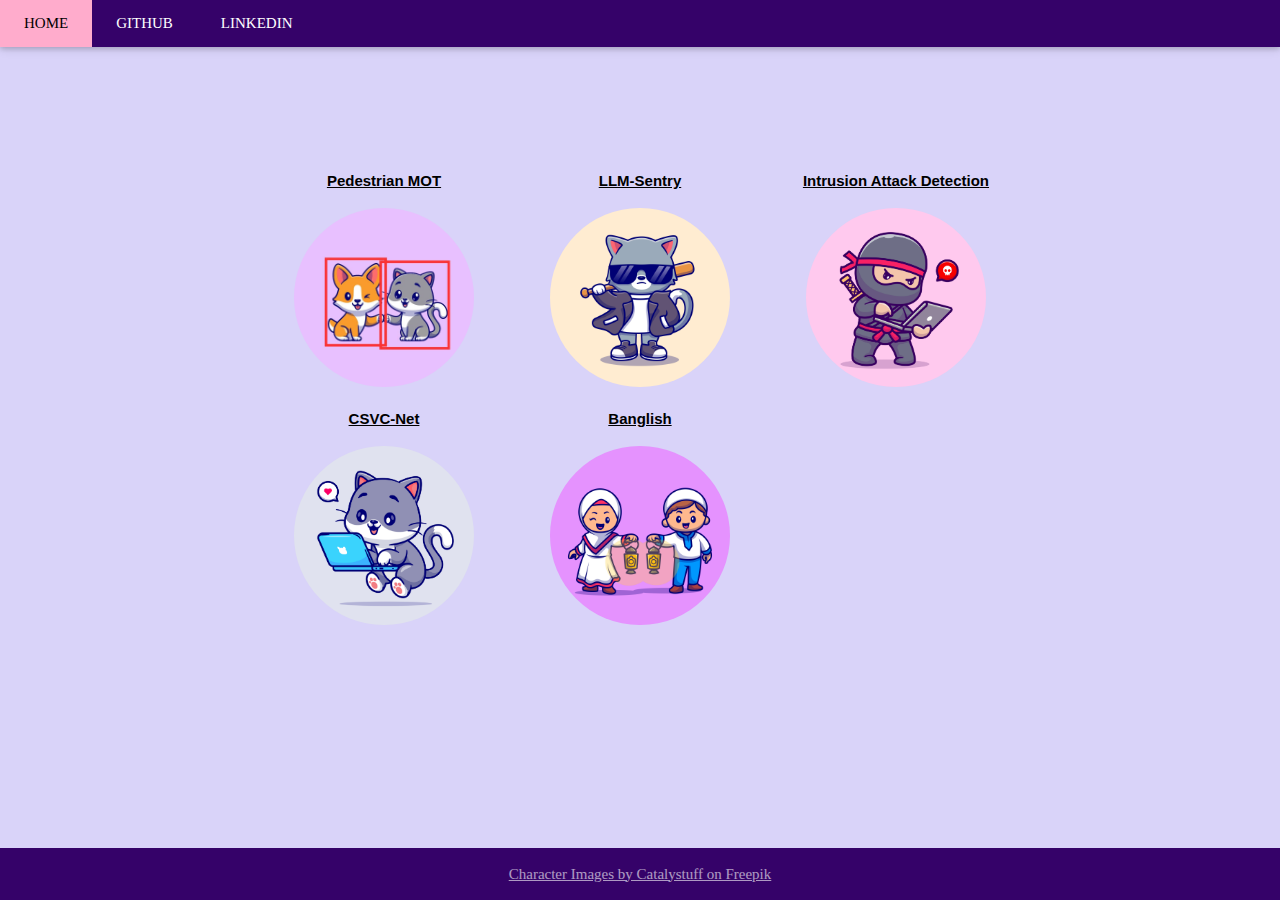
==== projects.html @ 1a17dca5 "11 Feb 2025 Update" ====
<!DOCTYPE html>
<html lang="en">
<head>
<title>Arowa Yasmeen - Projects</title>
<link rel="icon" type="image/png" href="/images/favicon.png">
<meta charset="UTF-8">
<meta name="viewport" content="width=device-width, initial-scale=1">
<link rel="stylesheet" href="styles.css">
<link rel="stylesheet" href="https://cdnjs.cloudflare.com/ajax/libs/font-awesome/4.7.0/css/font-awesome.min.css">
</head>

<body>

<!-- Navbar -->
<div class="w3-top">
    <div class="w3-bar w3-deep-purple w3-card">
      <a href="index.html" 
      class="w3-bar-item w3-button w3-padding-large w3-pixelfont">
      HOME
      </a>
      <a href="https://github.com/arowayasmeen" 
      class="w3-bar-item w3-button w3-padding-large w3-pixelfont">
      GITHUB
      </a>
      <a href="https://www.linkedin.com/in/arowa-yasmeen/" 
      class="w3-bar-item w3-button w3-padding-large w3-pixelfont">
      LINKEDIN
      </a>
    </div>
</div>

<!-- Page content -->
<div class="w3-content" style="max-width:2000px;margin-top:46px">

    <div class="w3-container w3-content w3-center w3-padding-64" style="max-width: 800px" id="band">
      
      <!-- Tagline -->
      <div class="typewriter">
        <h2 class="w3-wide" style="text-align: center; max-width: 360px">My Projects</h2>
      </div>

      <!-- Buttons Row 1-->
      <div class="w3-row">
        <!-- MOT -->
        <div class="w3-third">
          <p class="w3-sans-serif"><a href="projects.html"><b>Pedestrian MOT</b></a></p>
          <a href="projects.html">
            <img src="images/opt/MOT2.jpg" 
            class="w3-round" 
            alt="MOT" 
            style="width:70%; border-radius: 50%;"></a>
        </div>
        <!-- LLM-Sentry -->
        <div class="w3-third">
          <p class="w3-sans-serif"><a href="projects.html"><b>LLM-Sentry</b></a></p>
          <a href="projects.html">
            <img src="images/opt/LLMSentry.jpg" 
            class="w3-round" 
            alt="LLMSentry" 
            style="width:70%; border-radius: 50%;">
          </a>
        </div>
        <!-- IAD -->
        <div class="w3-third">
          <p class="w3-sans-serif"><a href="projects.html"><b>Intrusion Attack Detection</b></a></p>
          <a href="projects.html">
            <img src="images/opt/intrusion.jpg" 
            class="w3-round" 
            alt="Intrusion Attack Detection" 
            style="width:70%; border-radius: 50%;">
          </a>
        </div>
      </div>
      <!-- Buttons Row 2-->
      <div class="w3-row">
        <!-- CSVC-Net -->
        <div class="w3-third">
          <p class="w3-sans-serif" ><a href="projects.html"><b>CSVC-Net</b></a></p>
          <a href="projects.html">
            <img src="images/opt/blogimg.jpg" 
            class="w3-round w3-margin-bottom" 
            alt="CSVC-Net" 
            style="width:70%; border-radius: 50%;"></a>
        </div>
        <!-- Banglish -->
        <div class="w3-third">
          <p class="w3-sans-serif"><a href="projects.html"><b>Banglish</b></a></p>
          <a href="projects.html">
            <img src="images/opt/banglish.jpg" 
            class="w3-round w3-margin-bottom" 
            alt="Banglish" 
            style="width:70%; border-radius: 50%;"></a>
        </div>
      </div>
    </div>
</div>
  
<!-- Footer -->
<footer class="w3-bar w3-center w3-deep-purple w3-pixelfont">
    <p class="w3-medium w3-opacity"><a href="http://www.freepik.com">Character Images by Catalystuff on Freepik</a></p>
  </footer>
  
</body>
</html>
---- styles.css ----
@font-face {
    font-family: 'My Font';
    src: url('pixelfont.TTF');
  }

html{box-sizing:border-box}*,*:before,*:after{box-sizing:inherit}
html{-ms-text-size-adjust:100%;
    -webkit-text-size-adjust:100%}
body{margin:0;
    min-height: 100vh;
    background-image: url("images/bg.jpg");
    background-size: cover;
    display: flex; 
    flex-direction: column;}

footer,header,nav{display:block}
footer{color: white;}
a{background-color:transparent; color:inherit}a:active,a:hover{outline-width:0}
b,strong{font-weight:bolder}
html,body{font-family:Verdana,sans-serif;
    font-size:15px;
    line-height:1.5}
html{overflow-x:hidden}

h1{font-size:36px}
h2{font-size:30px}
h3{font-size:24px}
h4{font-size:20px}
h5{font-size:18px}
h6{font-size:16px}
h1,h2,h3,h4,h5,h6{font-family:"My Font",
    Arial,sans-serif;
    font-weight:400;
    margin:10px 0}

.w3-sans-serif{font-family:sans-serif}
.w3-pixelfont{font-family: "My Font";}

.w3-wide{letter-spacing:4px}
.w3-button{border:none;
    display:inline-block;
    padding:8px 16px;
    vertical-align:middle;
    overflow:hidden;
    text-decoration:none;
    color:inherit;
    background-color:inherit;
    text-align:center;
    cursor:pointer;
    white-space:nowrap}
.w3-button{-webkit-touch-callout:none;
    -webkit-user-select:none;
    -khtml-user-select:none;
    -moz-user-select:none;
    -ms-user-select:none;
    user-select:none}   
.w3-button:disabled{cursor:not-allowed;opacity:0.3}

.w3-ul{list-style-type:none;
  padding:0;
  margin:0}
.w3-ul li{padding:8px 16px;border-bottom:1px solid #ddd}
.w3-ul li:last-child{border-bottom:none}

.w3-main,#main{transition:margin-left .4s}

.w3-bar{
    width:100%;
    overflow:hidden}
.w3-center .w3-bar{
    display:inline-block;
    width:auto}
.w3-bar .w3-bar-item{
    padding:8px 16px;
    float:left;
    width:auto;
    border:none;
    display:block;
    outline:0}
.w3-bar .w3-dropdown-hover,.w3-bar .w3-dropdown-click{position:static;float:left}
.w3-bar .w3-button{white-space:normal}
.w3-bar-block .w3-bar-item{
    width:100%;
    display:block;
    padding:8px 16px;
    text-align:left;
    border:none;
    white-space:normal;
    float:none;outline:0}
.w3-bar-block.w3-center .w3-bar-item{text-align:center}.w3-block{display:block;width:100%}


.w3-container:after,.w3-container:before,.w3-panel:after,.w3-panel:before,.w3-row:after,.w3-row:before,.w3-row-padding:after,.w3-row-padding:before,
.w3-cell-row:before,.w3-cell-row:after,.w3-clear:after,.w3-clear:before,.w3-bar:before,.w3-bar:after{content:"";display:table;clear:both}

.w3-col,.w3-half,.w3-third,.w3-twothird,.w3-threequarter,.w3-quarter{float:left;width:100%}
@media (min-width:601px){.w3-col.m1{width:8.33333%}.w3-col.m2{width:16.66666%}.w3-col.m3,.w3-quarter{width:24.99999%}.w3-col.m4,.w3-third{width:33.33333%}
.w3-col.m5{width:41.66666%}.w3-col.m6,.w3-half{width:49.99999%}.w3-col.m7{width:58.33333%}.w3-col.m8,.w3-twothird{width:66.66666%}
.w3-col.m9,.w3-threequarter{width:74.99999%}.w3-col.m10{width:83.33333%}.w3-col.m11{width:91.66666%}.w3-col.m12{width:99.99999%}}

.w3-content,.w3-auto{margin-left:auto;margin-right:auto}.w3-content{max-width:980px; flex: 1;}.w3-auto{max-width:1140px}
@media (max-width:1205px){ body{background-image: url("images/bg.jpg"); background-size: cover;} .w3-auto{max-width:95%}}
@media (max-width:600px){ body{background-image: url("images/bg.jpg");background-size: cover;} .w3-modal-content{margin:0 10px;width:auto!important}.w3-modal{padding-top:30px}
.w3-dropdown-hover.w3-mobile .w3-dropdown-content,.w3-dropdown-click.w3-mobile .w3-dropdown-content{position:relative}	
.w3-hide-small{display:none!important}.w3-mobile{display:block;width:100%!important}.w3-bar-item.w3-mobile,.w3-dropdown-hover.w3-mobile,.w3-dropdown-click.w3-mobile{text-align:center}
.w3-dropdown-hover.w3-mobile,.w3-dropdown-hover.w3-mobile .w3-btn,.w3-dropdown-hover.w3-mobile .w3-button,.w3-dropdown-click.w3-mobile,.w3-dropdown-click.w3-mobile .w3-btn,.w3-dropdown-click.w3-mobile .w3-button{width:100%}}

.w3-top,.w3-bottom{position:fixed;width:100%;z-index:1}.w3-top{top:0}.w3-bottom{bottom:0}

.w3-circle{border-radius:50%}
.w3-round-small{border-radius:2px}
.w3-round,.w3-round-medium{border-radius:4px}
.w3-round-large{border-radius:8px}
.w3-round-xlarge{border-radius:16px}
.w3-round-xxlarge{border-radius:32px}

.w3-container,.w3-panel{padding:0.01em 16px}
.w3-panel{
  margin-top:16px;
  margin-bottom:16px}

.w3-card,.w3-card-2{box-shadow:0 2px 5px 0 rgba(0,0,0,0.16),0 2px 10px 0 rgba(0,0,0,0.12)}

.w3-opacity,.w3-hover-opacity:hover{opacity:0.60}
.w3-opacity-off,.w3-hover-opacity-off:hover{opacity:1}
.w3-opacity-max{opacity:0.25}
.w3-opacity-min{opacity:0.75}

.w3-tiny{font-size:10px!important}
.w3-small{font-size:12px!important}
.w3-medium{font-size:15px!important}
.w3-large{font-size:18px!important}

.w3-left-align{text-align:left!important}
.w3-right-align{text-align:right!important}
.w3-justify{text-align:justify!important}
.w3-center{text-align:center!important}

.w3-left{float:left!important}
.w3-right{float:right!important}

.w3-padding-small{padding:4px 8px!important}
.w3-padding{padding:8px 16px!important}
.w3-padding-large{padding:12px 24px!important}
.w3-padding-32{
  padding-top:32px!important;
  padding-bottom:32px!important}
.w3-padding-48{
  padding-top:48px!important;
  padding-bottom:48px!important}
.w3-padding-64{
  padding-top:64px!important;
  padding-bottom:64px!important}
  
.w3-padding-top-64{padding-top:64px!important}
.w3-padding-top-48{padding-top:48px!important}
.w3-padding-top-32{padding-top:32px!important}
.w3-padding-top-24{padding-top:24px!important}

.w3-button:hover{
  color:#000!important;
  background-color:#ffaccc!important}
.w3-transparent,.w3-hover-none:hover{background-color:transparent!important}

.w3-deep-purple,.w3-hover-deep-purple:hover{
  color:#fff!important;
  background-color:#350269!important}

.w3-round {
    width:33.33333%;
    transition: transform 0.3s ease, box-shadow 0.3s ease;
  }
.w3-round:hover {
    transform: scale(1.05);
    box-shadow: 0 8px 16px rgba(0,0,0,0.4);
    cursor: pointer;
  }

.project-title {
    opacity: 0;
    animation: fadeIn 1s ease-in forwards;
    animation-delay: 3s;
  }
  
@keyframes fadeIn {
    from { opacity: 0; }
    to { opacity: 1; }
  }
  
.typewriter h2 {
    overflow: hidden;
    border-right: .15em solid #350269;
    white-space: nowrap;
    margin: 0 auto;
    animation: 
      typing 2s steps(12) 1s forwards,
      blink-caret .75s step-end infinite;
    opacity: 0;
  }
  
@keyframes typing {
    from { width: 0; opacity: 1; }
    to { width: 100%; opacity: 1; }
  }
  
@keyframes blink-caret {
    from, to { border-color: transparent }
    50% { border-color: #350269; }
  }
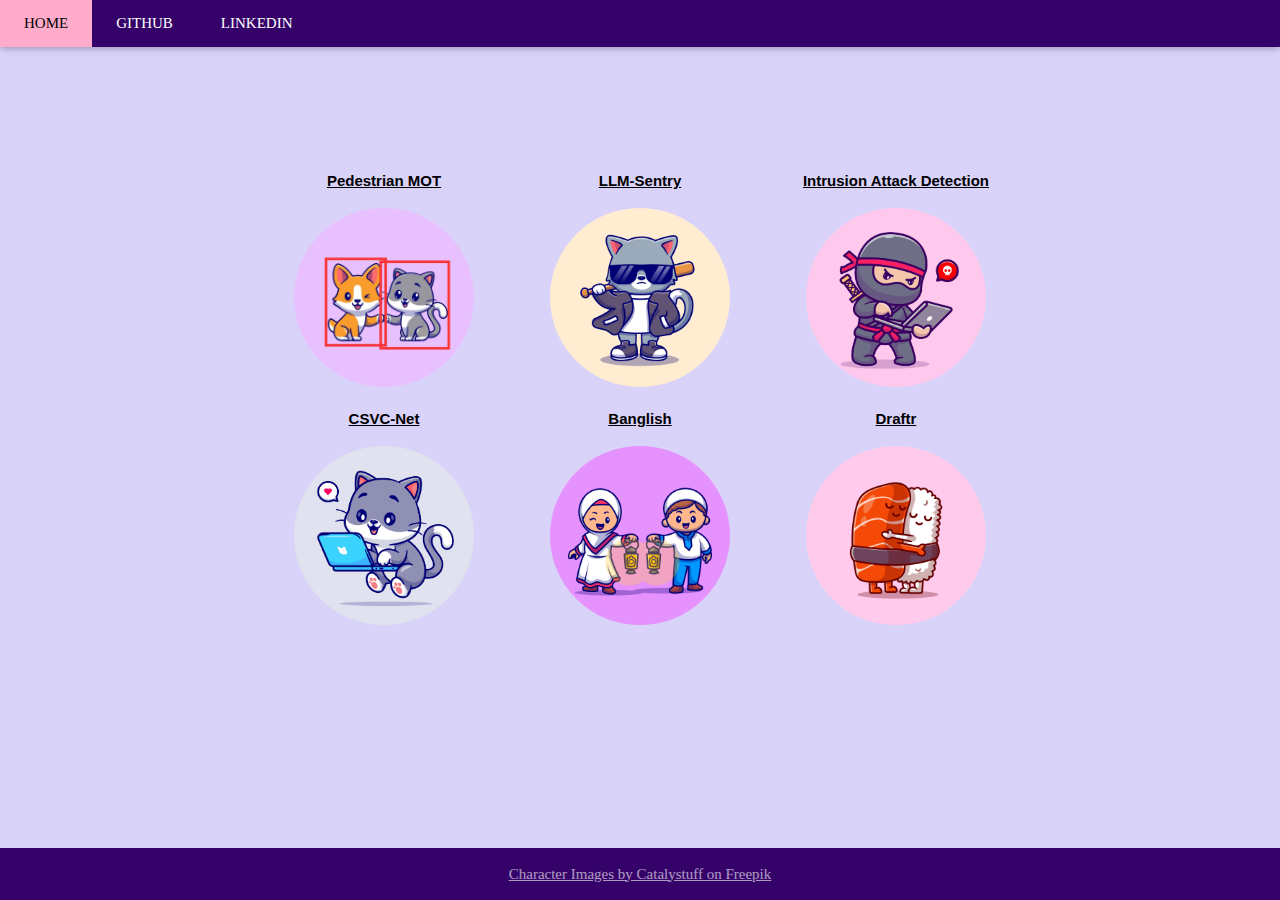
==== commit 6bd1a4bf: "Added draftr" ====
--- a/projects.html
+++ b/projects.html
@@ -91,6 +91,15 @@
             alt="Banglish" 
             style="width:70%; border-radius: 50%;"></a>
         </div>
+        <!-- Draftr -->
+        <div class="w3-third">
+          <p class="w3-sans-serif"><a href="projects.html"><b>Draftr</b></a></p>
+          <a href="projects.html">
+            <img src="images/opt/assistant.jpg" 
+            class="w3-round w3-margin-bottom" 
+            alt="Draftr" 
+            style="width:70%; border-radius: 50%;"></a>
+        </div>
       </div>
     </div>
 </div>
